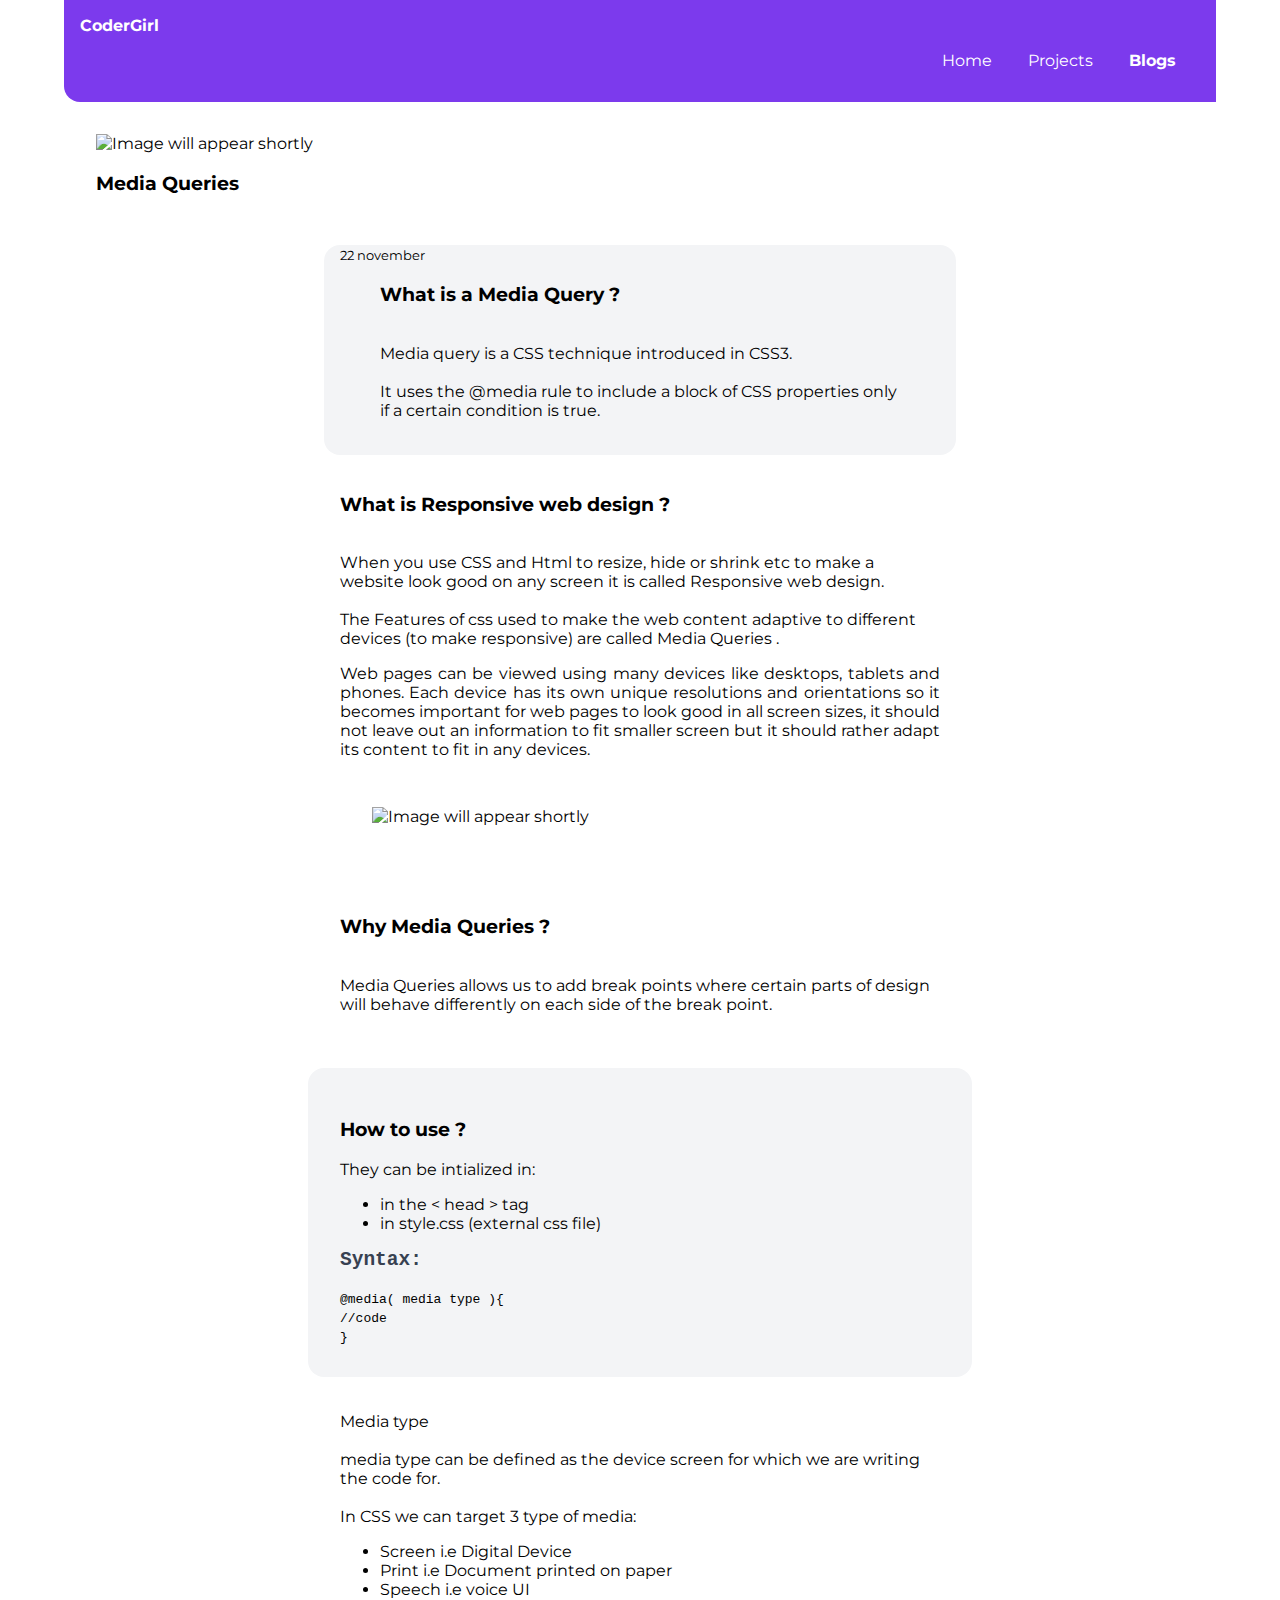
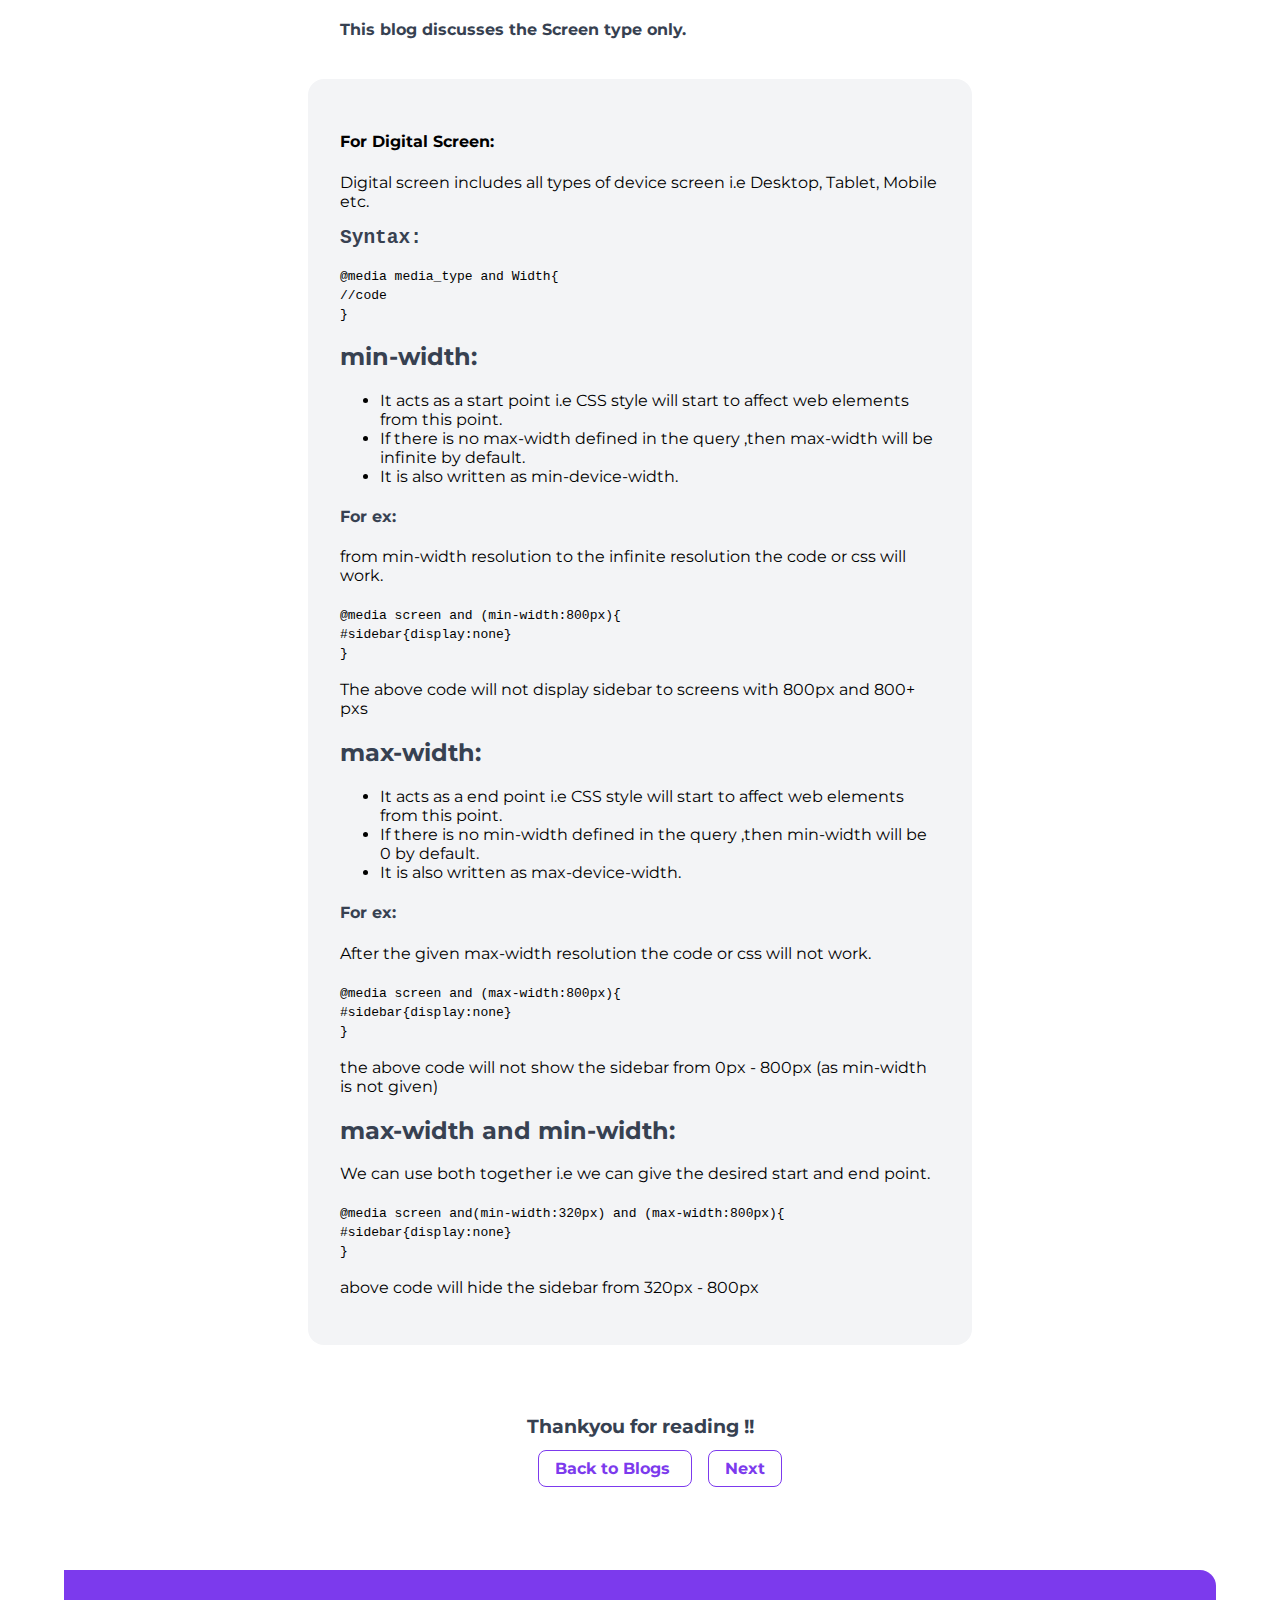
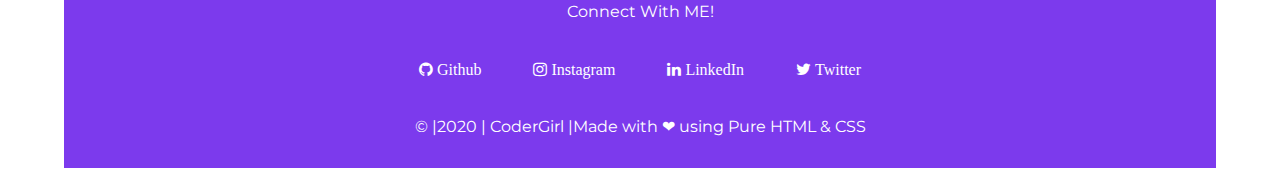
==== 1.html @ 391ed391 "docs: add meta tags" ====
<!DOCTYPE html>
<html lang="en">
    <head>
        <meta charset="UTF-8">
        <meta name="keyword" content="codergirl,coder,girl,purva,sharma,purva sharma,Purva Sharma,purvasharma,code,portfolio,javascript,django,python,web developer,chhattishgarh">
        <meta name="desciption" content="Hi, I am Purva Sharma. A Web developer from Chhattisgarh. Here is my porfolio where you can see all my projects and blogs.">
        <meta name="author" content="Purva Sharma">
        <meta name="copyright" content="codergirl">
        <meta name="robot" content="follow">
        <meta name="viewport" content="width=device-width, initial-scale=1.0">
        <!-- Add icon library -->
        <link rel="stylesheet" href="https://cdnjs.cloudflare.com/ajax/libs/font-awesome/4.7.0/css/font-awesome.min.css"> 
        <link rel="stylesheet" href="style.css">
        <title>Blog | 1</title>
        <link rel="shortcut icon" type="image/svg" sizes="16x16" href="images/blogs.svg">
    </head>
<body>
    <!-- Navigation Bar -->
    <nav class="navigation">
        <div class="nav-brand">CoderGirl</div>
        <ul class="list-non-bullet nav-pills">
            <li class="list-item-inline">
                <a href="/" class="link">Home</a>
                <a href="/projects.html" class="link">Projects</a>
                <a href="/blogs.html" class="link  link-active">Blogs</a>
            </li>
        </ul>
    </nav>


    <header class="hero">
        <img class="blog-img" src="/images/blog-1.svg" alt="Image will appear shortly">
        <h3>Media Queries</h3>
    </header>


        <!-- POST - DETAIL -->
    <div class = "container ow container-center ">    
         <div>
                <small class = "blog-meta">22 november</small>
                <p class="qoute"> <blockquote cite="https://www.w3schools.com/css/css_rwd_mediaqueries.asp">
                    <h3>What is a <span class="highlight"> Media Query</span> ? </h3>  <br>
                    Media query is a CSS technique introduced in CSS3. <br>
                    <br>
                    It uses the <span class="highlight"> @media </span>  rule to include a block of CSS properties only if a certain condition is true.
                </blockquote> </p>
<br>
    
            </div>
    </div>
    <br>
    <div class="container container-center ">
        <p> <h3>What is <span class="highlight">Responsive web design </span> ? </h3>
            <br>
            When you use  <span class="highlight">CSS</span> and <span class="highlight"> Html</span> to resize, hide or shrink etc to make a website look good on any screen it is called
            <span class="highlight">Responsive web design.</span>
            <br> <br>
            The Features of css used to make the web content adaptive to different devices (to make responsive) are called <span class="highlight"> Media Queries</span> .</p>
            <p align="justify"> Web pages can be viewed using many devices like desktops, tablets and phones. Each device has its own unique resolutions and orientations
                so it becomes important for web pages to look good in all screen sizes, it should not leave out an information to fit smaller screen but it should rather adapt its content to fit in any devices.
            <br>
          
            </p>
            <header class="hero">
                <img class="blog-img" src="/images/blog-1b.png" alt="Image will appear shortly">
            </header>
    </div>
    <br>

    <div class="container container-center">
        <br>
        <p>
            <h3> <span class="highlight"> Why </span>Media Queries ?</h3>
            <br>
            Media Queries allows us to add break points where certain parts of design will behave differently on each side of the break point.

        </p>
        <br>
    </div>

<br>
   

    <section class="container section ow container-center">
        <p>
            <h3>
                <span class="highlight">How</span> to use ?
            </h3>
            They can be intialized in:
            <ul>
                <li> in the <span class="highlight">< head > </span> tag </li>
                <li>in <span class="highlight"> style.css  </span> (external css file)</li>
            </ul>
        </p>
        
        <code> 
            <h2 style="color:#374151;">Syntax:</h4>
                @media( media type ){ <br>
                    //code <br>
                    }
        </code> 
   </section>
   <br>
   <div class="container container-center">
    <p>
    <span class="highlight"> Media type</span>
    <br> <br>
        media type can be defined as the device screen for which we are writing the code for.
        <br> <br>
        <span class="highlight">In CSS we can target 3 type of media:</span>
        <ul>
            <li>Screen i.e Digital Device</li>
            <li>Print i.e Document printed on paper</li>
            <li>Speech i.e voice UI</li>
        </ul>

<h4 style="color:#374151;">This blog discusses the Screen type only.</h4>
</p>
    <br>
</div>


<section class="container list section ow container-center">
    <h4>For Digital Screen:</h4>
        Digital screen includes all types of device screen i.e 
        <span class="highlight">Desktop, Tablet, Mobile</span> etc.
    <br>
    <code> 
       <h2 style="color:#374151;">Syntax:</h4>
        @media media_type and Width{<br>
                 //code <br>
                }
            </code> 
                    <h2 style="color:#374151;">min-width:</h2>
                    <p>
                        <ul>
                            <li> It acts as a start point i.e CSS style will start to affect web elements from this point.</li>
                            <li> If there is no max-width defined in the query ,then max-width will be infinite by  default.</li>
                            <li> It is also written as min-device-width.</li>
                        </ul>
                      
                        <h4 style="color:#374151;">For ex:</h4>
                        from min-width resolution to the infinite resolution the code or css will work.
                        
                        <br> <br>
                        <code>
                            @media screen and (min-width:800px){ <br>
                                #sidebar{display:none} <br>
                                }
                                </code> <br>
                                <br>
                                The above code will not display sidebar to screens with 800px and 800+ pxs
                    </p>
            
                    <h2 style="color:#374151;">max-width:</h2>
                    <p>
                        <ul>
                            <li> It acts as a end point i.e CSS style will start to affect web elements from this point.</li>
                            <li> If there is no min-width defined in the query ,then min-width will be 0 by  default.</li>
                            <li> It is also written as max-device-width.</li>
                        </ul>
                        <h4 style="color:#374151;">For ex:</h4>
                        After the given max-width resolution the code or css will not work.
                       <br> <br>
                        <code>
                            @media screen and (max-width:800px){ <br>
                                #sidebar{display:none} <br>
                                }
                                </code> 
                                <br> <br>
                                the above code will not show the sidebar from 0px - 800px (as min-width is not given)
                    </p>

                    <h2 style="color:#374151;">max-width and min-width:</h2>
                    <p>
                        We can use both together i.e we can give the desired start and end point.
                       <br> <br>
                        <code>
                           
		@media screen and(min-width:320px) and (max-width:800px){ <br>
			#sidebar{display:none} <br>
			}
                                </code> 
                                <br> <br>
                                above code will hide the sidebar from 320px - 800px
                    </p>
</section>
<br>
<section class="container section blog-next-button container-center">
  <h3 style="color:#374151; text-align: center;">Thankyou for reading !!</h3>
  <h4 style="text-align: center;"> 
  <ul class="list-non-bullet">
            <li class="list-item-inline">
                <a class="link link-secondary " href="/blogs.html">
                 Back to Blogs   
                </a>
            </li>
            <li class="list-item-inline">
                <a class="link link-secondary" href="2.html">
                 Next
                </a>
            </li>
        </ul>
    </h4>

    </section>
<br>
<br>
    <footer class="footer">
        <div class="footer-header">Connect With ME!</div>
        <ul class="social-links list-non-bullet">
            <li class="list-item-inline">
                <a class="link fa fa-github" href="https://github.com/purvasharmadev/">
                    Github
                </a>
            </li>
            <li class="list-item-inline">
                <a  class="link fa fa-instagram"  href="https://www.instagram.com/she.codes_/">
                    Instagram
                </a>
            </li>
            <li class="list-item-inline">
                <a class="link fa fa-linkedin" href="https://www.linkedin.com/in/purva-sharma1999/">
                   LinkedIn
                </a>
            </li>
            <li class="list-item-inline">
                <a class="link fa fa-twitter" href="https://twitter.com/PurvaSh28138986?s=08">
                   Twitter
                </a>
            </li>
            
        </ul>
        <div class="footer-copyright">© |2020 | CoderGirl |Made with ❤ using Pure HTML & CSS </div>
    </footer>
</body>
</html>
---- style.css ----
@import url('https://fonts.googleapis.com/css2?family=Montserrat:wght@400;700&display=swap');

:root {
    --primary-color: #7C3AED;
    --off-white: #F3F4F6;
    --dark-gray: #6B7280;
}

body {
    font-family: 'Montserrat', sans-serif;
    margin: auto;
    padding: 0rem 3rem;
    max-width: 90%;
}

hr {
    margin: 2rem 0rem;
}

/** container **/
.container {
    padding: 0rem 1rem;
}

.container-center {
    max-width: 600px;
    margin: auto;
}
/* -------------------------------- */
/* Row And Columns */
.row{
    margin-top: 1rem;
    display: inline;
}
.column{
    
    float: left;
    width: 50%;
}
/* Clear floats after the columns */
.row:after{
    content: "";
    display: table;
    clear: both;
}
/* ---------------------------------- */

/** links **/
.link {
    
    text-decoration: none;
    padding: 0.5rem 1rem;
    margin-top: 1rem;
    margin-bottom: 1rem;
}

.link-primary {
    background-color: var(--primary-color);
    border-radius: 0.5rem;
    color: white
}

.link-secondary {
    color: var(--primary-color);
    border-radius: 0.5rem;
    border: 1px solid var(--primary-color);
}
/* -------------------------------------------- */
.button a{
    display: inline-block;
    margin-top: 1.5rem;
}
/** look into BEM naming convention for CSS **/

/** lists **/

.list-non-bullet {
    list-style: none;
}

.list-item-inline {
    display: inline;
    padding: 0rem 0.5rem;
}

/** navigation **/

.navigation {
    background-color: var(--primary-color);
    color: white;
    padding: 1rem;
    border-bottom-left-radius: 1rem;
}

.navigation .nav-brand {
    font-weight: bold;
}

.navigation .nav-pills {
    text-align: right;
}

.navigation .link {
    color: white;
}

.navigation .link-active {
    font-weight: bold;
}

/** header **/

.hero {
    padding: 2rem;

}

.hero .hero-img {
    max-width: 350px;
    display: block;
    margin: auto;
}

.hero .hero-heading {
    text-align: center;
    padding-top: 1rem;
    color: var(--dark-gray);
}

.hero .hero-heading .heading-inverted {
    color: var(--primary-color);
}

/** sections **/

.section {
    padding: 2rem;
}

.section h1 {
    text-align: center;
    font-size: 3vw;

}

.ow {
    background-color: var(--off-white);
    border-radius: 1rem;
}

/** footers **/

.footer {
    background-color: var(--primary-color);
    padding: 2rem 1rem;
    text-align: center;
    color: white;
    border-top-right-radius: 1rem;
}

/footer .footer-header{
    font-weight: bold;
    font-size: large;

}

.footer .link {
    color: white
}

.footer ul {
    padding-inline-start: 0px;
}
/* ----------------------------------- */
/* For responsive layout */
@media screen and (max-width:600px){
    .column{
        width: 100%;
    }
}
@media screen and (max-width: 400px) {
    body{
        padding: 0%;
        margin: 0%;
        text-align: justify;
    }
    .navigation{
        width: 100%;
        
    }
    .navigation a {
      float: none;
      width: 100%;
      text-align: right;
    }
    .column .hero-img{
        max-width:100%;
        height: auto;

    }
    .column .hero-heading{
        font-size: 100%;
    }
   .section h1{
      font-size: 100%;  
    }
  }

 
/* ----------------------------------- */
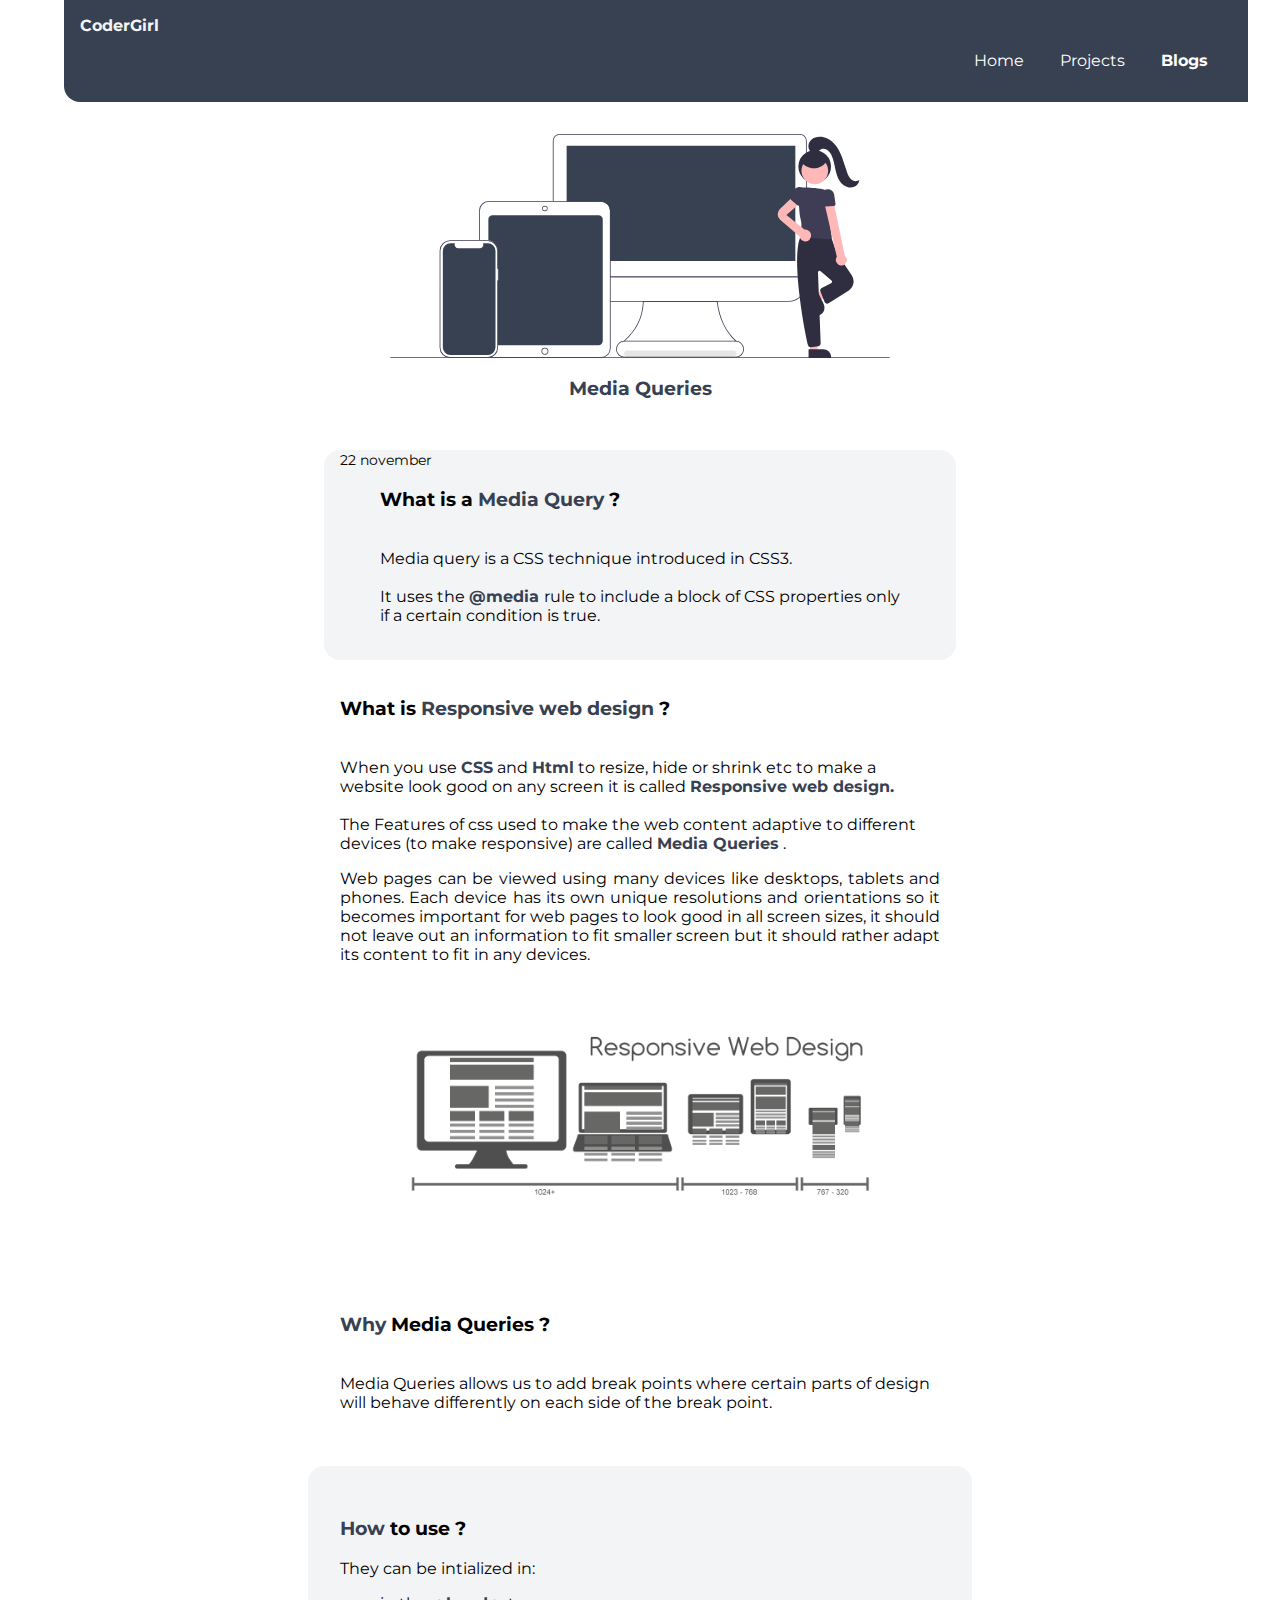
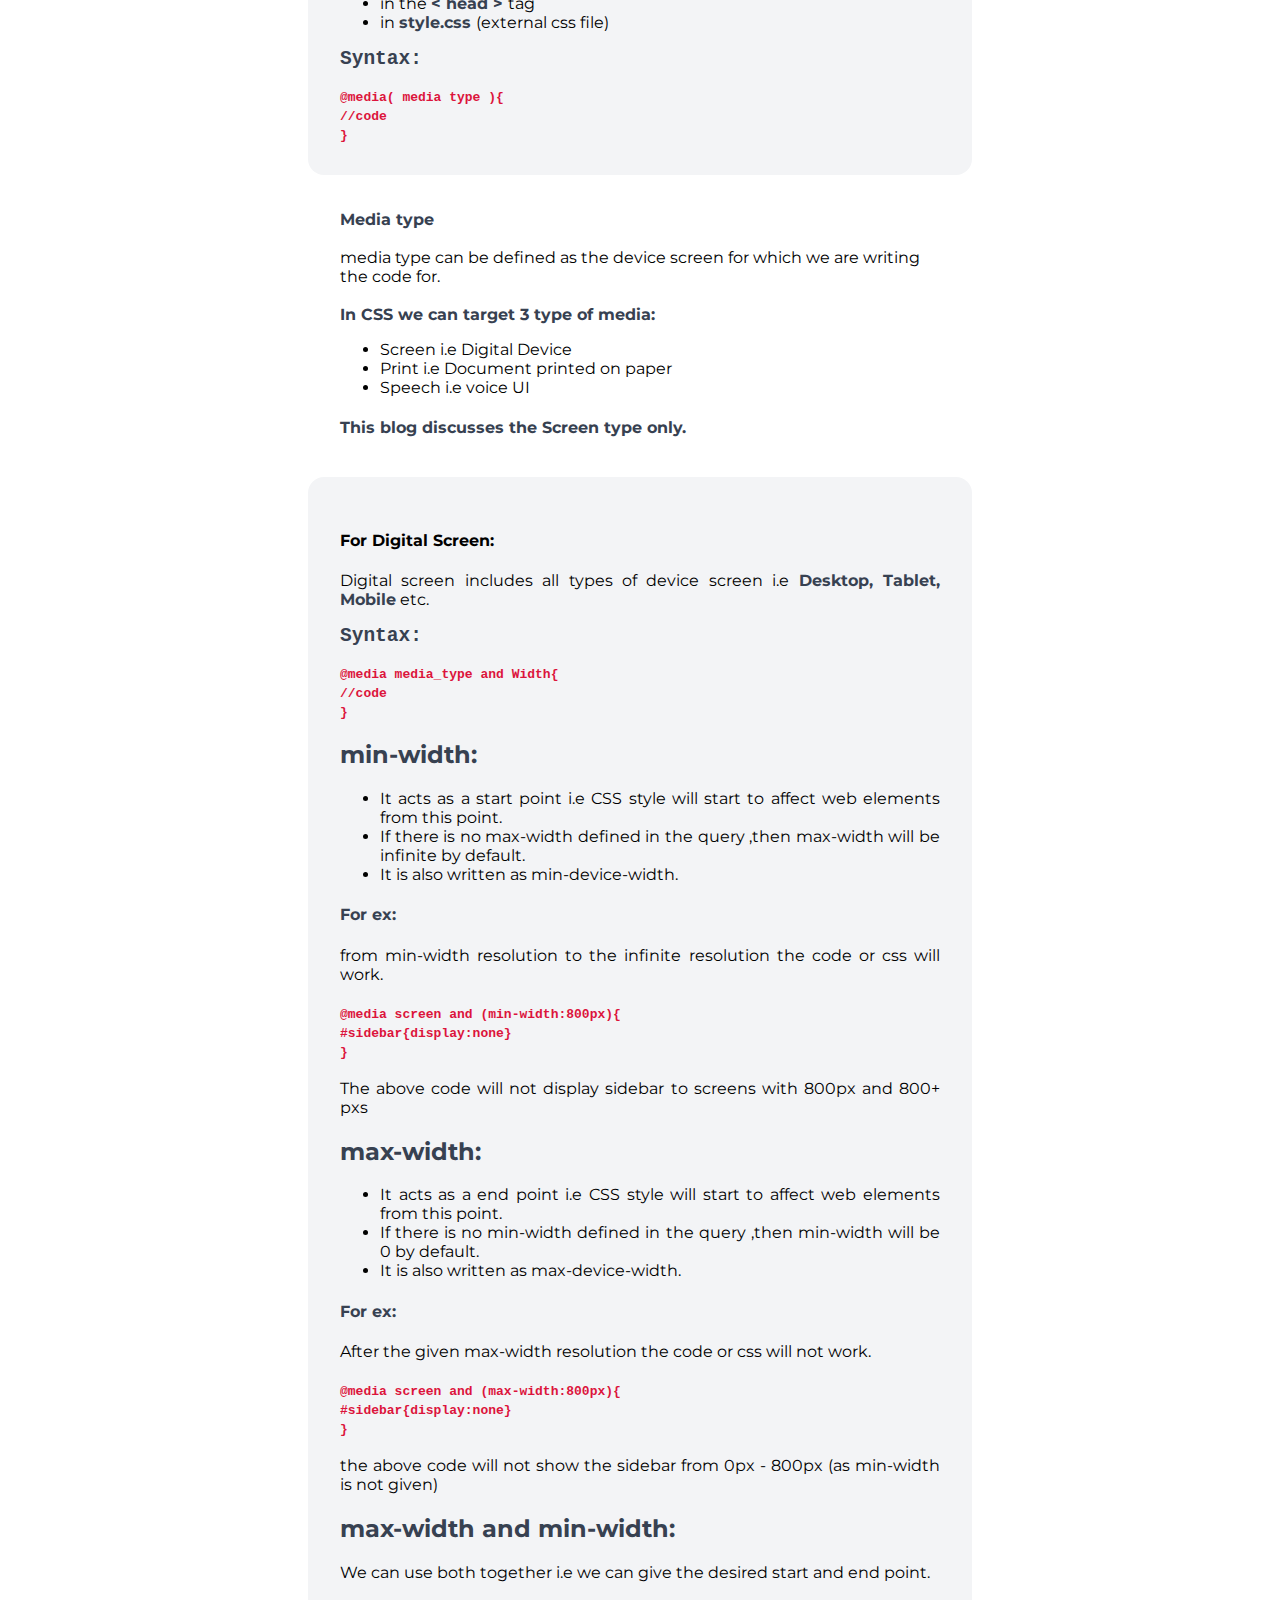
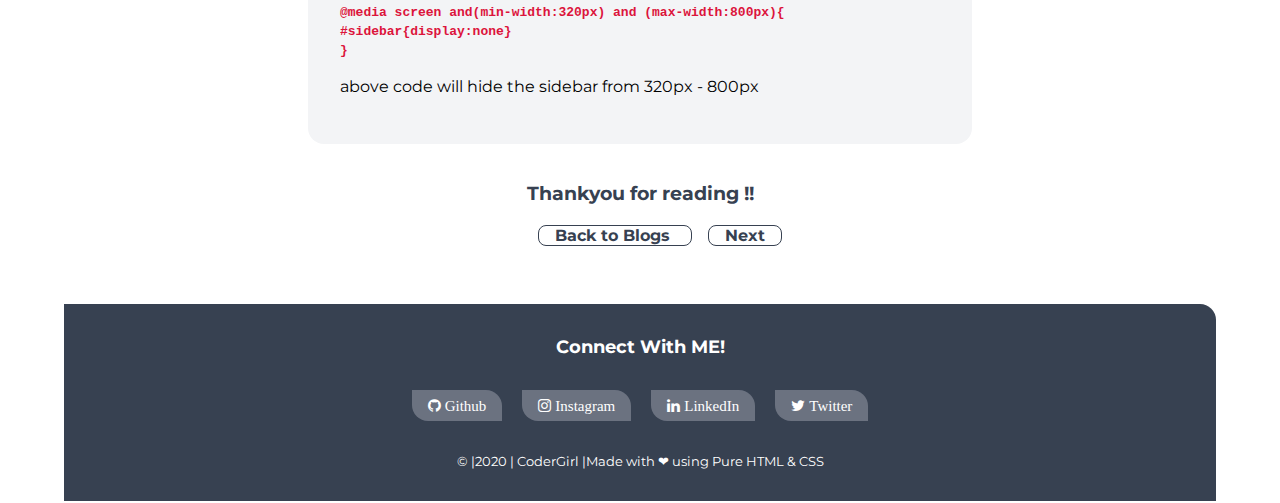
==== commit 497ffc0d: "feat: add blog-button" ====
--- a/1.html
+++ b/1.html
@@ -191,12 +191,12 @@
   <h4 style="text-align: center;"> 
   <ul class="list-non-bullet">
             <li class="list-item-inline">
-                <a class="link link-secondary " href="/blogs.html">
+                <a class="link blog-button link-secondary " href="/blogs.html">
                  Back to Blogs   
                 </a>
             </li>
             <li class="list-item-inline">
-                <a class="link link-secondary" href="2.html">
+                <a class="link blog-button link-secondary" href="2.html">
                  Next
                 </a>
             </li>
--- a/style.css
+++ b/style.css
@@ -1,12 +1,12 @@
 @import url('https://fonts.googleapis.com/css2?family=Montserrat:wght@400;700&display=swap');
-
 :root {
-    --primary-color: #7C3AED;
+    --primary-color:#374151;
     --off-white: #F3F4F6;
     --dark-gray: #6B7280;
 }
 
 body {
+  
     font-family: 'Montserrat', sans-serif;
     margin: auto;
     padding: 0rem 3rem;
@@ -17,8 +17,9 @@
     margin: 2rem 0rem;
 }
 
-/** container **/
+/** container #7C3AED**/
 .container {
+
     padding: 0rem 1rem;
 }
 
@@ -32,6 +33,7 @@
     margin-top: 1rem;
     display: inline;
 }
+
 .column{
     
     float: left;
@@ -43,6 +45,17 @@
     display: table;
     clear: both;
 }
+
+.row-2{
+    margin-top: 1rem;
+    display: inline;
+}
+.row-2:after{
+    content: "";
+    display: table;
+    clear: both;
+}
+
 /* ---------------------------------- */
 
 /** links **/
@@ -66,10 +79,11 @@
     border: 1px solid var(--primary-color);
 }
 /* -------------------------------------------- */
-.button a{
+.link-button a{
     display: inline-block;
     margin-top: 1.5rem;
 }
+
 /** look into BEM naming convention for CSS **/
 
 /** lists **/
@@ -82,7 +96,13 @@
     display: inline;
     padding: 0rem 0.5rem;
 }
-
+.list{
+    text-align: justify;
+}
+.list a{
+    display: inline-block;
+    margin-top:1.5rem ;
+}
 /** navigation **/
 
 .navigation {
@@ -93,6 +113,7 @@
 }
 
 .navigation .nav-brand {
+    color: var(--off-white);
     font-weight: bold;
 }
 
@@ -130,6 +151,11 @@
 .hero .hero-heading .heading-inverted {
     color: var(--primary-color);
 }
+.hero h3{
+    padding: none;
+    text-align: center;
+    color: var(--primary-color);
+}
 
 /** sections **/
 
@@ -138,16 +164,107 @@
 }
 
 .section h1 {
-    text-align: center;
-    font-size: 3vw;
-
+    text-align: left;
+    font-size: 2vw;
+    color: var(--primary-color);
+
+}
+
+.section .highlight{
+    color: var(--primary-color);
+    font-weight: bold;
 }
 
 .ow {
     background-color: var(--off-white);
     border-radius: 1rem;
 }
-
+/* ----------------------------------- */
+/* Project.html */
+
+.project-img{
+    max-width: 500px;
+    display: block;
+    margin-left: auto;
+    margin-right: auto;
+    width: 100%;
+}
+.project-container{
+    margin: auto;
+    max-width: 90%;
+    text-align: center;
+    margin-bottom: 6rem;
+   padding: 2rem;
+}
+
+.project-list h2{
+    color:var(--dark-gray);
+}
+.project-list p{
+    font-family: 'Source Sans Pro', sans-serif;
+
+
+}
+/* ----------------------------------- */
+/* blogs.html */
+.blog-img{
+    max-width: 100%;
+    display: block;
+    margin-left: auto;
+    margin-right: auto;
+    width: 100%;
+}
+/* ------------------------------------ */
+/* blog-detail.html */
+.blog-meta{
+	font-size:14px;
+	
+    }
+.blog{
+    margin:0;
+    padding-left: 0.5rem;
+    background-color:var(--primary-color);
+  }
+    .card{
+	    padding:1rem;
+        background-color:var(--off-white);
+    
+    }
+    code {
+        color: crimson;
+        font-weight: bolder;
+        font-size: 100%;
+      }
+.section code{
+    max-width: 100%;
+    max-height: 100%;
+    text-align: justify;
+    color: ;
+}
+.card h3{
+    text-align: center;
+}
+ .highlight{
+    color: var(--primary-color);
+    font-weight: bold;
+}
+
+.blog-next-button a:hover{
+    background-color: var(--dark-gray);
+    color: var(--off-white);
+    }
+
+    .blog-next-button {
+        padding:0rem 1rem ;
+        }
+        .blog-button {  
+            color: var(--primary-color);
+            border-radius: 0.5rem;
+            border: 1px solid var(--primary-color);
+            padding: 0rem 1rem;
+            margin-top: 5rem;
+          }  
+/* --------------- */
 /** footers **/
 
 .footer {
@@ -158,11 +275,15 @@
     border-top-right-radius: 1rem;
 }
 
-/footer .footer-header{
+.footer .footer-header{
     font-weight: bold;
     font-size: large;
 
 }
+.footer .footer-copyright{
+    font-size: small;
+
+}
 
 .footer .link {
     color: white
@@ -171,18 +292,67 @@
 .footer ul {
     padding-inline-start: 0px;
 }
+
+.fa {  
+    
+    font-size: 15px; 
+    border-bottom-left-radius: 1rem; 
+    border-top-right-radius: 1rem;
+  
+  }  
+
+  .fa:hover {  
+    opacity: 0.9; 
+    color: var(--primary-color);
+}   
+  .fa-instagram {  
+    background: var(--dark-gray);  
+    color: white;  
+  } 
+  .fa-twitter {  
+    background: var(--dark-gray);  
+    color: white;  
+  } 
+  .fa-linkedin {  
+    background: var(--dark-gray);  
+    color: white;  
+  } 
+  .fa-github {  
+    background: var(--dark-gray);  
+    color: white;  
+  } 
 /* ----------------------------------- */
-/* For responsive layout */
-@media screen and (max-width:600px){
-    .column{
-        width: 100%;
-    }
-}
-@media screen and (max-width: 400px) {
-    body{
-        padding: 0%;
-        margin: 0%;
-        text-align: justify;
+/* For responsive layout  
+    }*/
+@media screen and (max-width:650px){
+    
+        .column{
+
+            width: 100%;
+        }
+        .row-2 {
+            display: none;
+            
+        }
+    } 
+   
+@media screen and (min-width:650px){
+     .link-button{
+        display: none;
+    }
+     .blog{
+        max-width: 100%;
+        text-align: left;
+        margin: 0rem;
+    }
+    .card{
+        max-width: 100%;
+        text-align: left;
+        margin: 0rem;
+
+    }
+    .blog-img{
+       max-width: 500px;
     }
     .navigation{
         width: 100%;
@@ -191,20 +361,56 @@
     .navigation a {
       float: none;
       width: 100%;
-      text-align: right;
+
+    }
+   
+    
+}
+
+
+
+@media screen and (max-width: 650px) {
+    .column{
+
+        width: 100%;
+    }
+    .row-2 {
+        display: none;
+        
+    }
+    body{
+       
+        margin: 0%;
+        text-align: justify;
+    }
+    .navigation{
+        width: 90%;
+        text-align: center;
+        
+    }
+    .navigation a {
+      float: none;
+      width: 100%;
+
+
     }
     .column .hero-img{
         max-width:100%;
         height: auto;
 
     }
-    .column .hero-heading{
-        font-size: 100%;
+   .hero-heading{
+        font-size: 35px;
+        color: yellowgreen;
     }
    .section h1{
-      font-size: 100%;  
-    }
+      font-size: 30px;  
+    }
+    .blog-next-button {
+        padding:0rem 1rem ;
+        }
+
   }
 
  
-/* ----------------------------------- */
+/* ----------------------------------- */